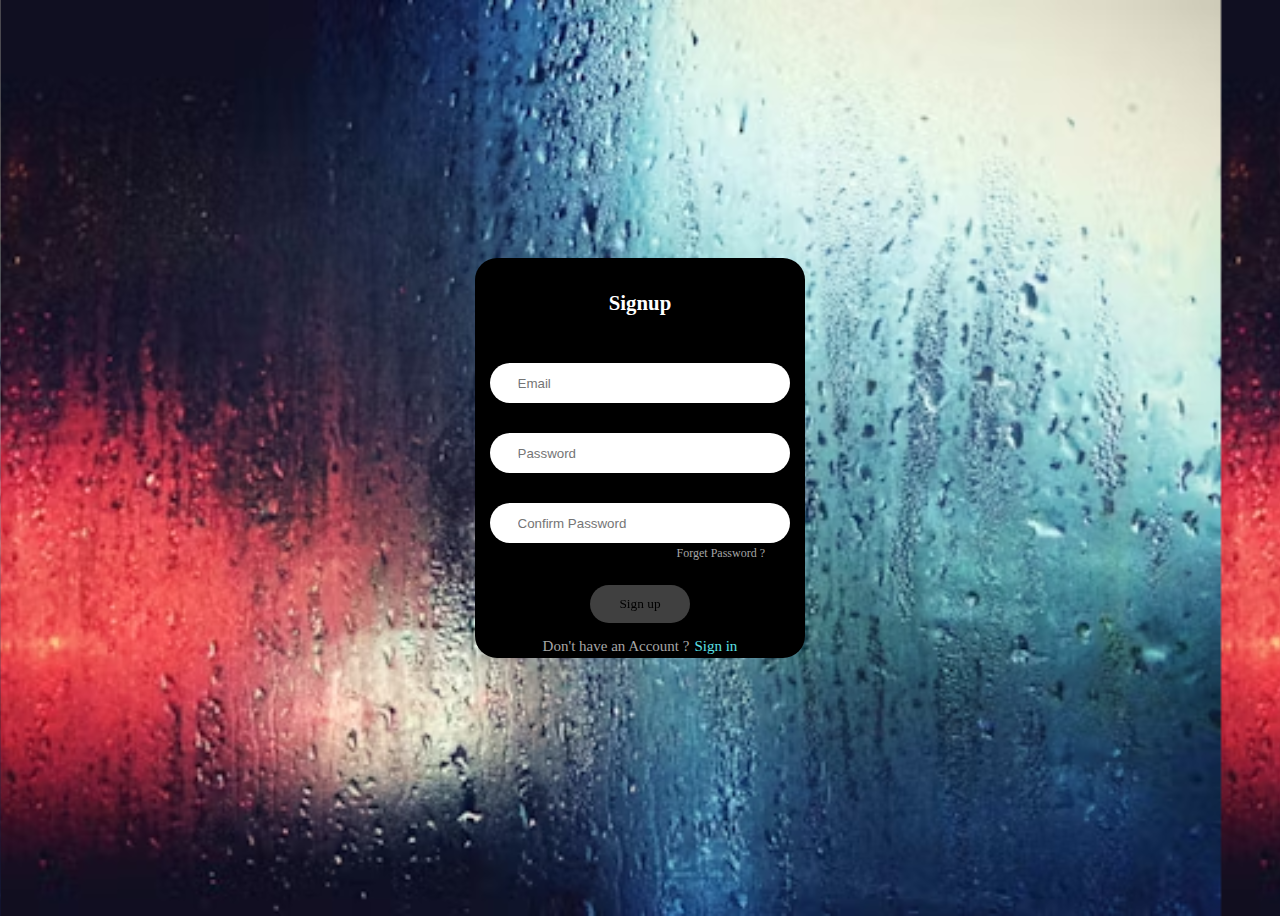
==== signup.html @ 9a26c9f0 "Add files via upload" ====
<!DOCTYPE html>
<html lang="en">
  <head>
    <meta charset="UTF-8" />
    <meta name="viewport" content="width=device-width, initial-scale=1.0" />
    <title>Document</title>
    <link
      rel="stylesheet"
      href="https://cdnjs.cloudflare.com/ajax/libs/font-awesome/6.5.0/css/all.min.css"
      integrity="sha512-Avb2QiuDEEvB4bZJYdft2mNjVShBftLdPG8FJ0V7irTLQ8Uo0qcPxh4Plq7G5tGm0rU+1SPhVotteLpBERwTkw=="
      crossorigin="anonymous"
      referrerpolicy="no-referrer"
    />
    <link rel="preconnect" href="https://fonts.googleapis.com" />
    <link rel="preconnect" href="https://fonts.gstatic.com" crossorigin />
    <link
      href="https://fonts.googleapis.com/css2?family=Anton&family=Caveat&family=Exo:wght@200&family=Hind+Siliguri&family=Libre+Baskerville:ital,wght@0,700;1,400&family=Pacifico&family=Tilt+Prism&display=swap"
      rel="stylesheet"
    />
    <link rel="stylesheet" href="signup.css" />
  </head>
  <body>
    <div class="Container">
      <div class="Login">
        <div class="Heading"> 
          <h3>Signup</h3>
        </div>
        <div class="Email">
          <div class="InputBox">
             <input placeholder="Email" type="email" /> 
          </div>
        </div>
        <div class="Email Password">
          <div class="InputBox">
            <input placeholder="Password" type="password" /> 
          </div>   
        </div>
        <div class="Email ConfirmPassword">
            <div class="InputBox">
              <input placeholder="Confirm Password " type="password" /> 
            </div>
        </div>
        <div class="Sign-in"> 
          <a href="">Forget Password ?</a>
          <button>
            <a href="">Sign up </a>
          </button>
          <div class="Text">
            <p>Don't have an Account ?</p>
            <a href="./index.html">Sign in</a>
          </div>
        </div>
      </div>
    </div>
  </body>
</html>
---- signup.css ----
body {
  background-color: white;
  background-image: url("./photo-1492138623748-a1b1f758a762.avif ");
  background-size: contain;
  display: grid;
  grid-template-rows: 100vh;
  grid-template-columns: auto;
}
.Container {
  background-color: transparent;
  margin: 0%;
  padding: 0%;
  display: flex;
  align-items: center;
  justify-content: center;
}
.Login {
  background-color: black;
  display: grid;
  grid-template-rows: 90px 70px 70px 70px 100px;
  grid-template-columns: auto;
  border-radius: 22px;
}
.Heading {
  display: flex;
  flex-direction: column;
  justify-content: center;
  align-items: center;
  margin: 0%;
  padding: 0%;
  border-top-right-radius: 22px;
  border-top-left-radius: 22px;
}
.Heading > h3 {
  color: white;
  font-family: "Montserrat";
  font-size: 1.3rem;
  font-weight: bolder;
  margin: 0%;
  padding: 0%;
}
.Heading > i {
  align-self: flex-start;
  padding: 0%;
  margin: 0%;
  margin-bottom: 12px;
  padding-left: 12px;
  color: white;
}
.Heading > i:hover {
  color: #a6a6a6;
  cursor: pointer;
}
.Email { 
  display: flex;
  justify-content: center;
  align-items: center;
}
input {
  margin: 0%;
  padding: 0%;
  width: 250px;
  height: 30px;
  border-radius: 22px;
  border: none;
  display: flex;
  align-items: center;
}
.InputBox {
  width: 295px;
  height: 40px;
  background-color: white;
  border-radius: 100px;
  margin: 0%;
  padding: 0%;
  padding-left: 5px;
  margin-left: 15px;
  margin-right: 15px;
  display: flex;
  align-items: center;
  justify-content: center;
  gap: 6px;
}
.Sign-in { 
  display: flex;
  flex-direction: column;
  justify-content: center;
  align-items: center;
  gap: 12px;
  border-bottom-left-radius: 22px;
  border-bottom-right-radius: 22px;
}
.Sign-in > button {
  background-color: rgba(255, 255, 255, 0.25);
  backdrop-filter: blur(5.2px);
  width: 100px;
  height: 50px;
  margin: 0%;
  padding: 0%;
  border-radius: 22px;
  border: none;
  display: flex;
  align-items: center;
  justify-content: center;
}
.Sign-in > button:hover {
  background-color: whitesmoke;
  cursor: pointer;
}
.Sign-in a {
  font-family: "baskervville";
  font-family: 2rem;
  text-decoration: none;
  color: black;
}
.Sign-in > button > a:hover {
  color: #fec544;
}
.Sign-in > a {
  margin: 0%;
  padding: 0%;
  margin-right: 40px;
  position: relative;
  bottom: 12px;
  align-self: flex-end;
  text-decoration: none;
  color: #a6a6a6;
  font-size: 12px;
}
.Text {
  width: 260px;
  height: 30px;
  font-family: "baskervville";
  display: flex;
  align-items: center;
  justify-content: center;
  font-size: 15px;
  gap: 5px;
  margin: 0%;
  padding: 0%;
}
.Text > p {
  margin: 0%;
  padding: 0%;
  color: #a6a6a6;
}
.Text > a {
  text-decoration: none;
  margin: 0%;
  padding: 0%;
  color: #5ce1e6;
}
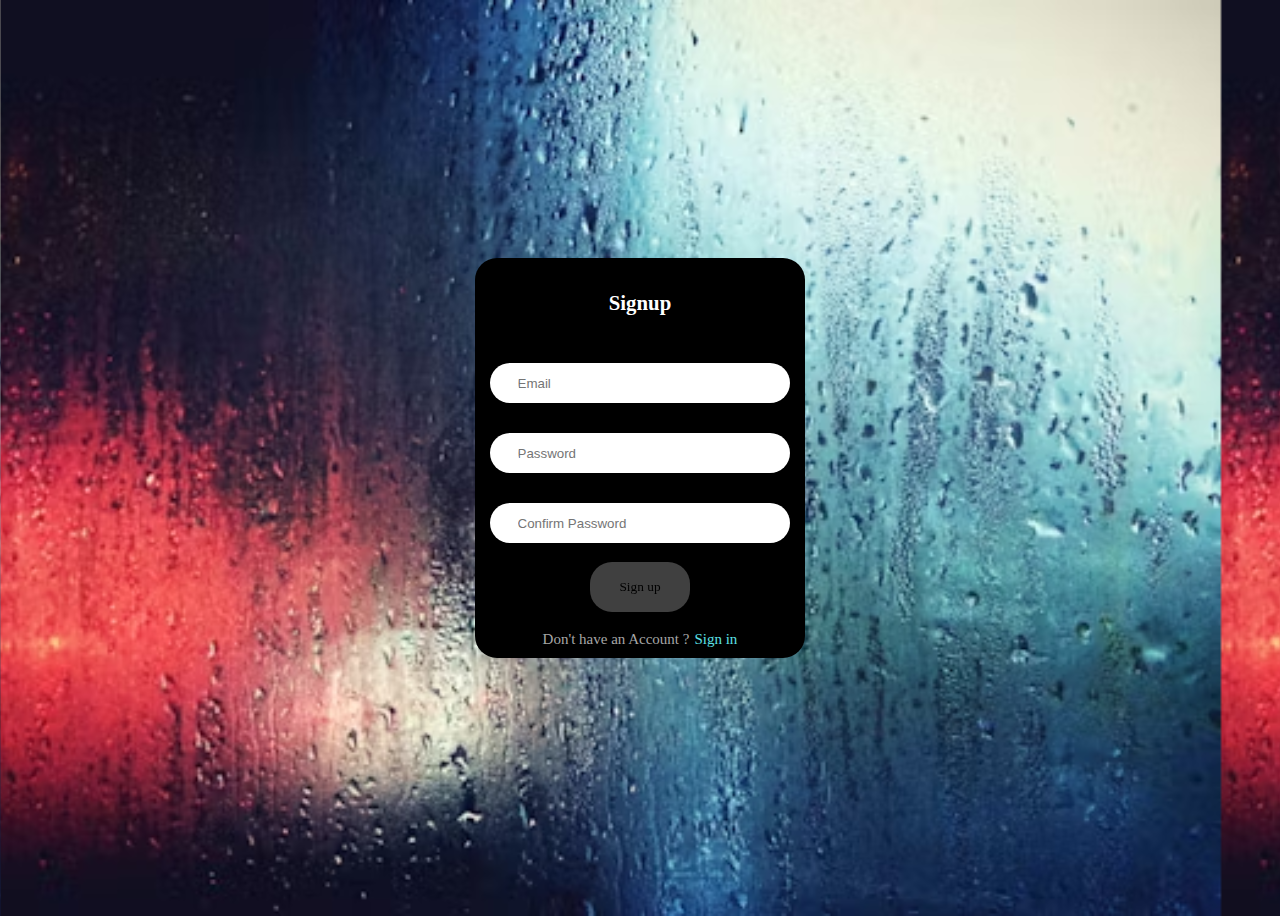
==== commit 1567bdfc: "Update signup.html" ====
--- a/signup.html
+++ b/signup.html
@@ -41,7 +41,6 @@
             </div>
         </div>
         <div class="Sign-in"> 
-          <a href="">Forget Password ?</a>
           <button>
             <a href="">Sign up </a>
           </button>
